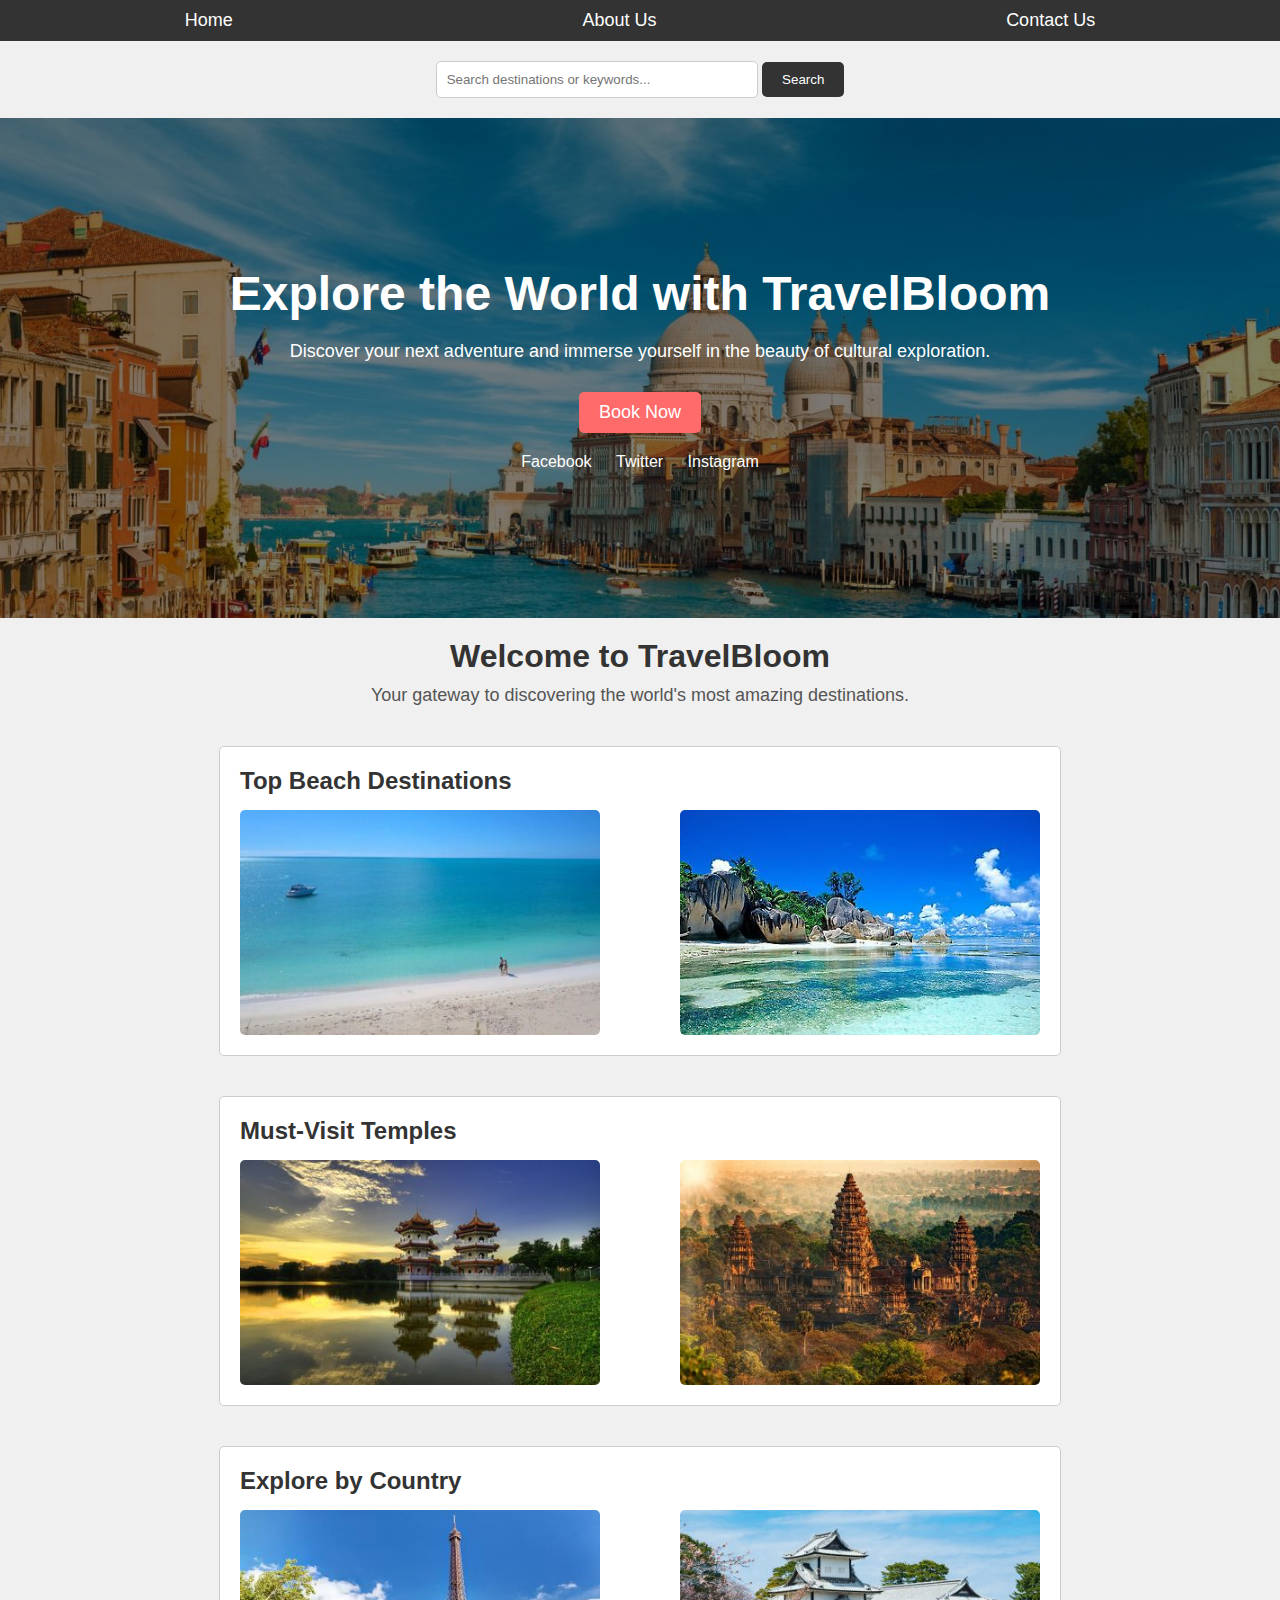
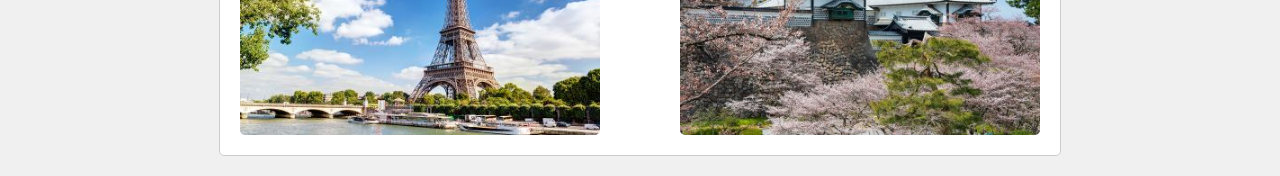
==== index.html @ b135f830 "Add common logic files" ====
<!DOCTYPE html>
<html lang="en">
<head>
    <meta charset="UTF-8">
    <meta name="viewport" content="width=device-width, initial-scale=1.0">
    <title>TravelBloom</title>
    <link rel="stylesheet" href="styles.css">
</head>
<body>
    <!-- Navigation Bar -->
    <nav>
        <ul>
            <li><a href="index.html">Home</a></li>
            <li><a href="about.html">About Us</a></li>
            <li><a href="contact.html">Contact Us</a></li>
        </ul>
    </nav>

    <!-- Search Bar -->
    <div class="search-container">
        <input type="text" id="search-bar" placeholder="Search destinations or keywords...">
        <button onclick="searchDestinations()">Search</button>
    </div>

    <!-- Content Section with Background Image, Headline, Description, Social Media Links, and Book Now Button -->
    <section class="content">
        <div class="overlay"></div>
        <div class="content-inner">
            <h1>Explore the World with TravelBloom</h1>
            <p>Discover your next adventure and immerse yourself in the beauty of cultural exploration.</p>
            <button class="book-now">Book Now</button>
            <div class="social-media">
                <a href="#" class="social-icon">Facebook</a>
                <a href="#" class="social-icon">Twitter</a>
                <a href="#" class="social-icon">Instagram</a>
            </div>
        </div>
    </section>

    <!-- Introduction Section -->
    <section class="introduction">
        <h1>Welcome to TravelBloom</h1>
        <p>Your gateway to discovering the world's most amazing destinations.</p>
    </section>

    <!-- Beach Recommendations -->
    <section class="recommendation">
        <h2>Top Beach Destinations</h2>
        <div class="recommendation-item">
            <img src="assets/beach-1.jpg" alt="Beach 1">
            <img src="assets/beach-2.jpg" alt="Beach 2">
        </div>
    </section>

    <!-- Temple Recommendations -->
    <section class="recommendation">
        <h2>Must-Visit Temples</h2>
        <div class="recommendation-item">
            <img src="assets/temple-1.jpg" alt="Temple 1">
            <img src="assets/temple-2.jpg" alt="Temple 2">
        </div>
    </section>

    <!-- Country Recommendations -->
    <section class="recommendation">
        <h2>Explore by Country</h2>
        <div class="recommendation-item">
            <img src="assets/paris.jpg" alt="France">
            <img src="assets/japan.jpg" alt="Japan">
        </div>
    </section>

    <!-- Search Results -->
    <div id="search-results"></div>

    <script src="script.js"></script>
</body>
</html>
---- styles.css ----
/* General Styles */
body, h1, h2, p, ul, label {
    margin: 0;
    padding: 0;
    font-family: Arial, sans-serif;
}

body {
    display: flex;
    flex-direction: column;
    align-items: center;
    background-color: #f0f0f0;
}

h1, h2 {
    color: #333;
}

p {
    color: #555;
}

/* Navigation Bar */
nav {
    background-color: #333;
    width: 100%;
}

nav ul {
    display: flex;
    justify-content: space-around;
    list-style: none;
    padding: 10px;
}

nav ul li a {
    color: white;
    text-decoration: none;
    font-size: 18px;
    padding: 5px 10px;
}

nav ul li a:hover {
    background-color: #555;
    border-radius: 5px;
}

/* Home Page Specific Styles */
/* Search Bar */
.search-container {
    margin: 20px;
}

#search-bar {
    padding: 10px;
    width: 300px;
    border: 1px solid #ccc;
    border-radius: 5px;
}

.search-container button {
    padding: 10px 20px;
    border: none;
    background-color: #333;
    color: white;
    cursor: pointer;
    border-radius: 5px;
}

.search-container button:hover {
    background-color: #555;
}

/* Content Section */
.content {
    width: 100%;
    height: 500px;
    background: url('assets/homepage-banner.jpg') no-repeat center center/cover;
    position: relative;
    display: flex;
    align-items: center;
    justify-content: center;
    color: white;
}

.overlay {
    position: absolute;
    top: 0;
    left: 0;
    width: 100%;
    height: 100%;
    background: rgba(0, 0, 0, 0.5);
}

.content-inner {
    text-align: center;
    z-index: 1;
}

.content-inner h1 {
    font-size: 48px;
    margin-bottom: 20px;
    color: #fff;
}

.content-inner p {
    font-size: 18px;
    margin-bottom: 30px;
    color: #fff;
}

.book-now {
    padding: 10px 20px;
    background-color: #ff6b6b;
    border: none;
    color: white;
    cursor: pointer;
    font-size: 18px;
    border-radius: 5px;
}

.book-now:hover {
    background-color: #ff4b4b;
}

/* Social Media Links */
.social-media {
    margin-top: 20px;
}

.social-icon {
    margin: 0 10px;
    color: white;
    text-decoration: none;
    font-size: 16px;
}

.social-icon:hover {
    text-decoration: underline;
}

/* Introduction Section */
.introduction {
    padding: 20px;
    text-align: center;
    background-color: #f0f0f0;
    width: 100%;
}

.introduction h1 {
    margin-bottom: 10px;
}

.introduction p {
    font-size: 18px;
}

/* Recommendation Sections */
.recommendation {
    margin: 20px auto;
    padding: 20px;
    max-width: 900px;
    background-color: #fff;
    border: 1px solid #ccc;
    border-radius: 5px;
}

.recommendation h2 {
    margin-bottom: 15px;
}

.recommendation-item {
    display: flex;
    justify-content: space-between;
}

.recommendation-item img {
    width: 45%;
    border-radius: 5px;
}

/* Search Results */
#search-results {
    margin-top: 20px;
    width: 100%;
    max-width: 600px;
    background-color: #fff;
    border: 1px solid #ccc;
    padding: 20px;
    display: none;
    border-radius: 5px;
}

/* About Us Page Specific Styles */
.about-us {
    max-width: 800px;
    margin: 20px auto;
    padding: 20px;
    background-color: #fff;
    border: 1px solid #ccc;
    border-radius: 5px;
}

.about-us h1, .about-us h2 {
    margin-bottom: 20px;
}

.about-us p {
    margin-bottom: 15px;
    line-height: 1.6;
}

/* Contact Us Page Specific Styles */
.contact-us {
    max-width: 600px;
    margin: 20px auto;
    padding: 20px;
    background-color: #fff;
    border: 1px solid #ccc;
    border-radius: 5px;
}

.contact-us h1 {
    margin-bottom: 20px;
}

.contact-us form {
    display: flex;
    flex-direction: column;
}

.contact-us label {
    margin-bottom: 5px;
    font-weight: bold;
}

.contact-us input, .contact-us textarea {
    margin-bottom: 15px;
    padding: 10px;
    border: 1px solid #ccc;
    border-radius: 5px;
}

.contact-us button {
    padding: 10px 20px;
    background-color: #333;
    color: white;
    border: none;
    cursor: pointer;
    align-self: flex-start;
    border-radius: 5px;
}

.contact-us button:hover {
    background-color: #555;
}

#form-response {
    margin-top: 20px;
    font-weight: bold;
    color: green;
}
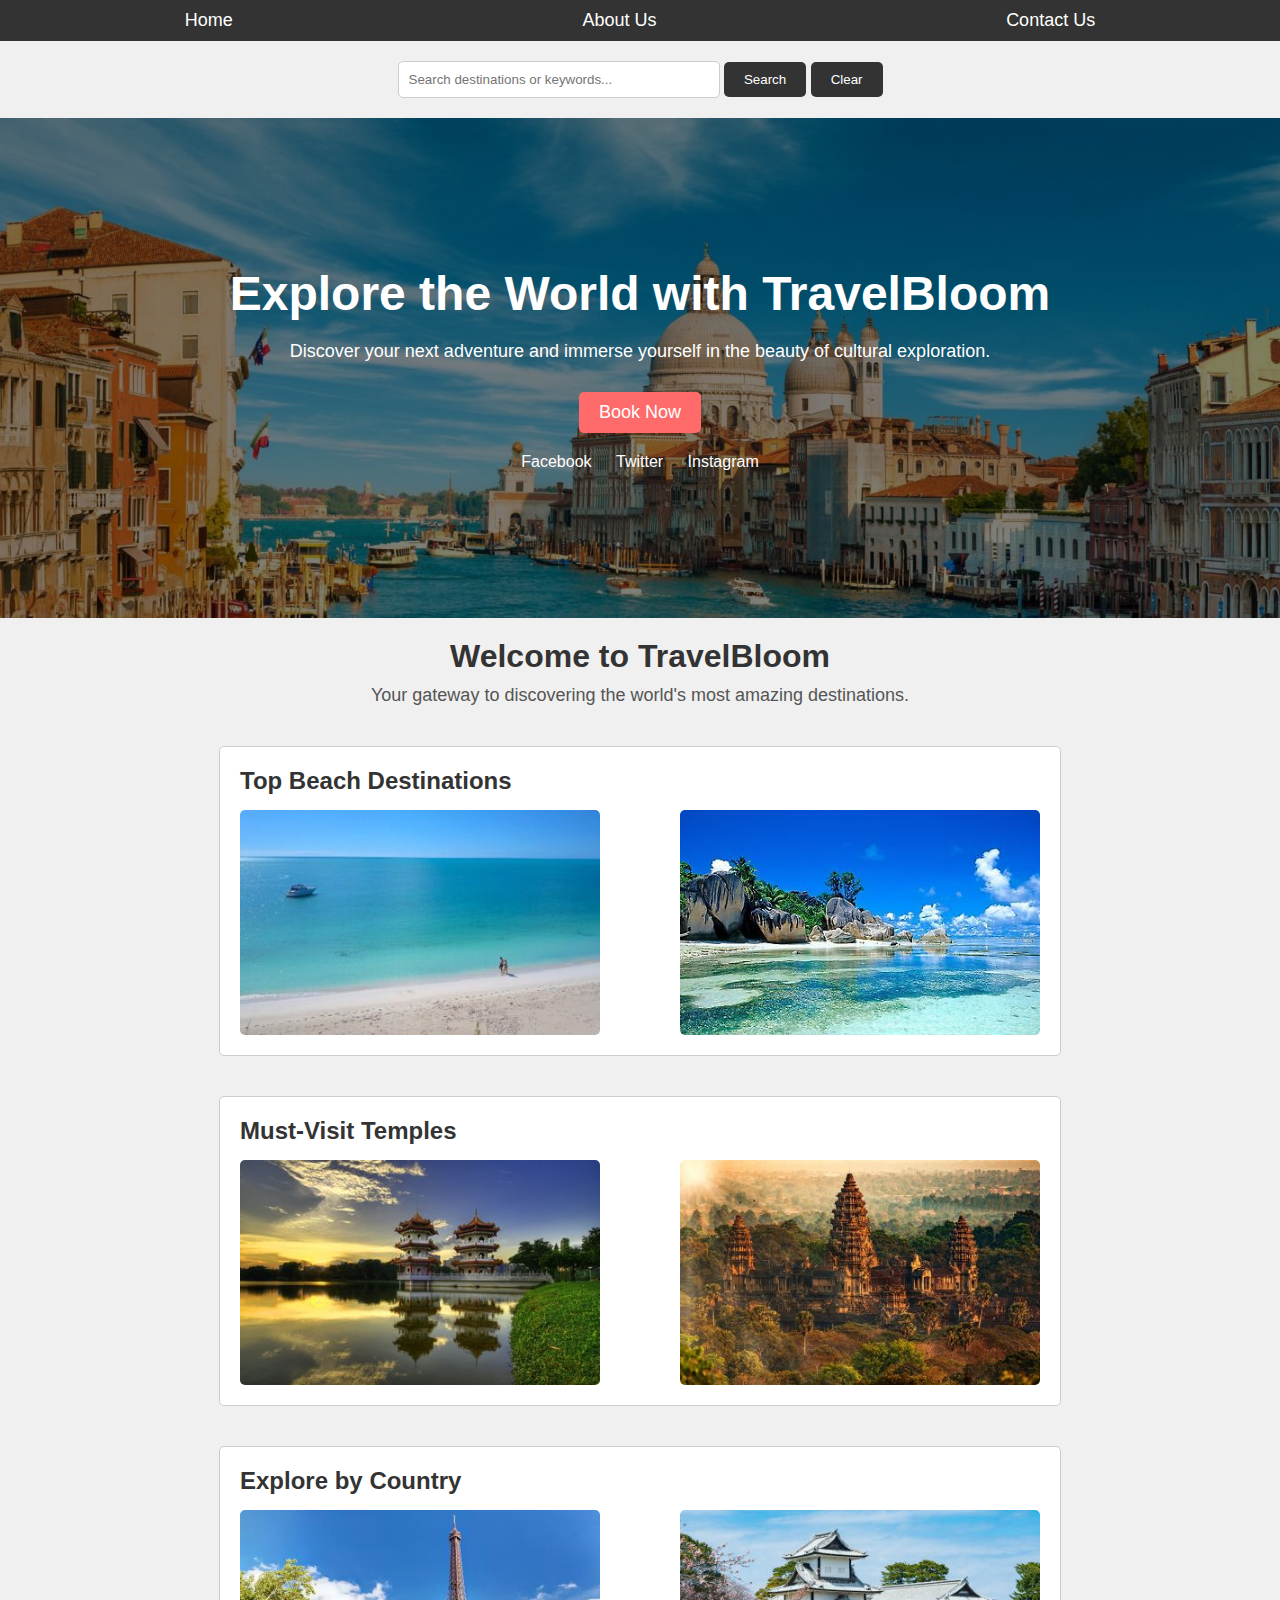
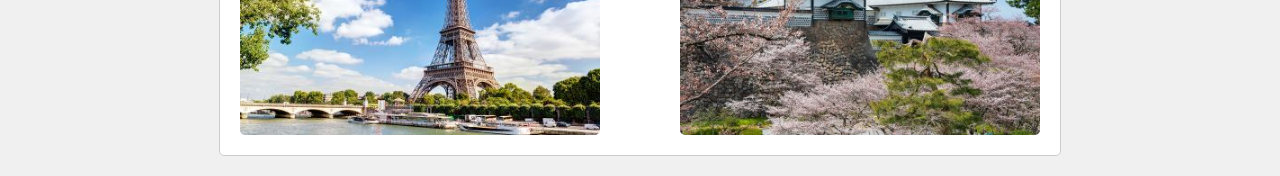
==== commit bc3a144c: "Fix issues" ====
--- a/index.html
+++ b/index.html
@@ -18,8 +18,9 @@
 
     <!-- Search Bar -->
     <div class="search-container">
-        <input type="text" id="search-bar" placeholder="Search destinations or keywords...">
+        <input type="text" id="search-bar" placeholder="Search destinations or keywords..." oninput="searchDestinations()">
         <button onclick="searchDestinations()">Search</button>
+        <button onclick="clearSearch()">Clear</button>
     </div>
 
     <!-- Content Section with Background Image, Headline, Description, Social Media Links, and Book Now Button -->
